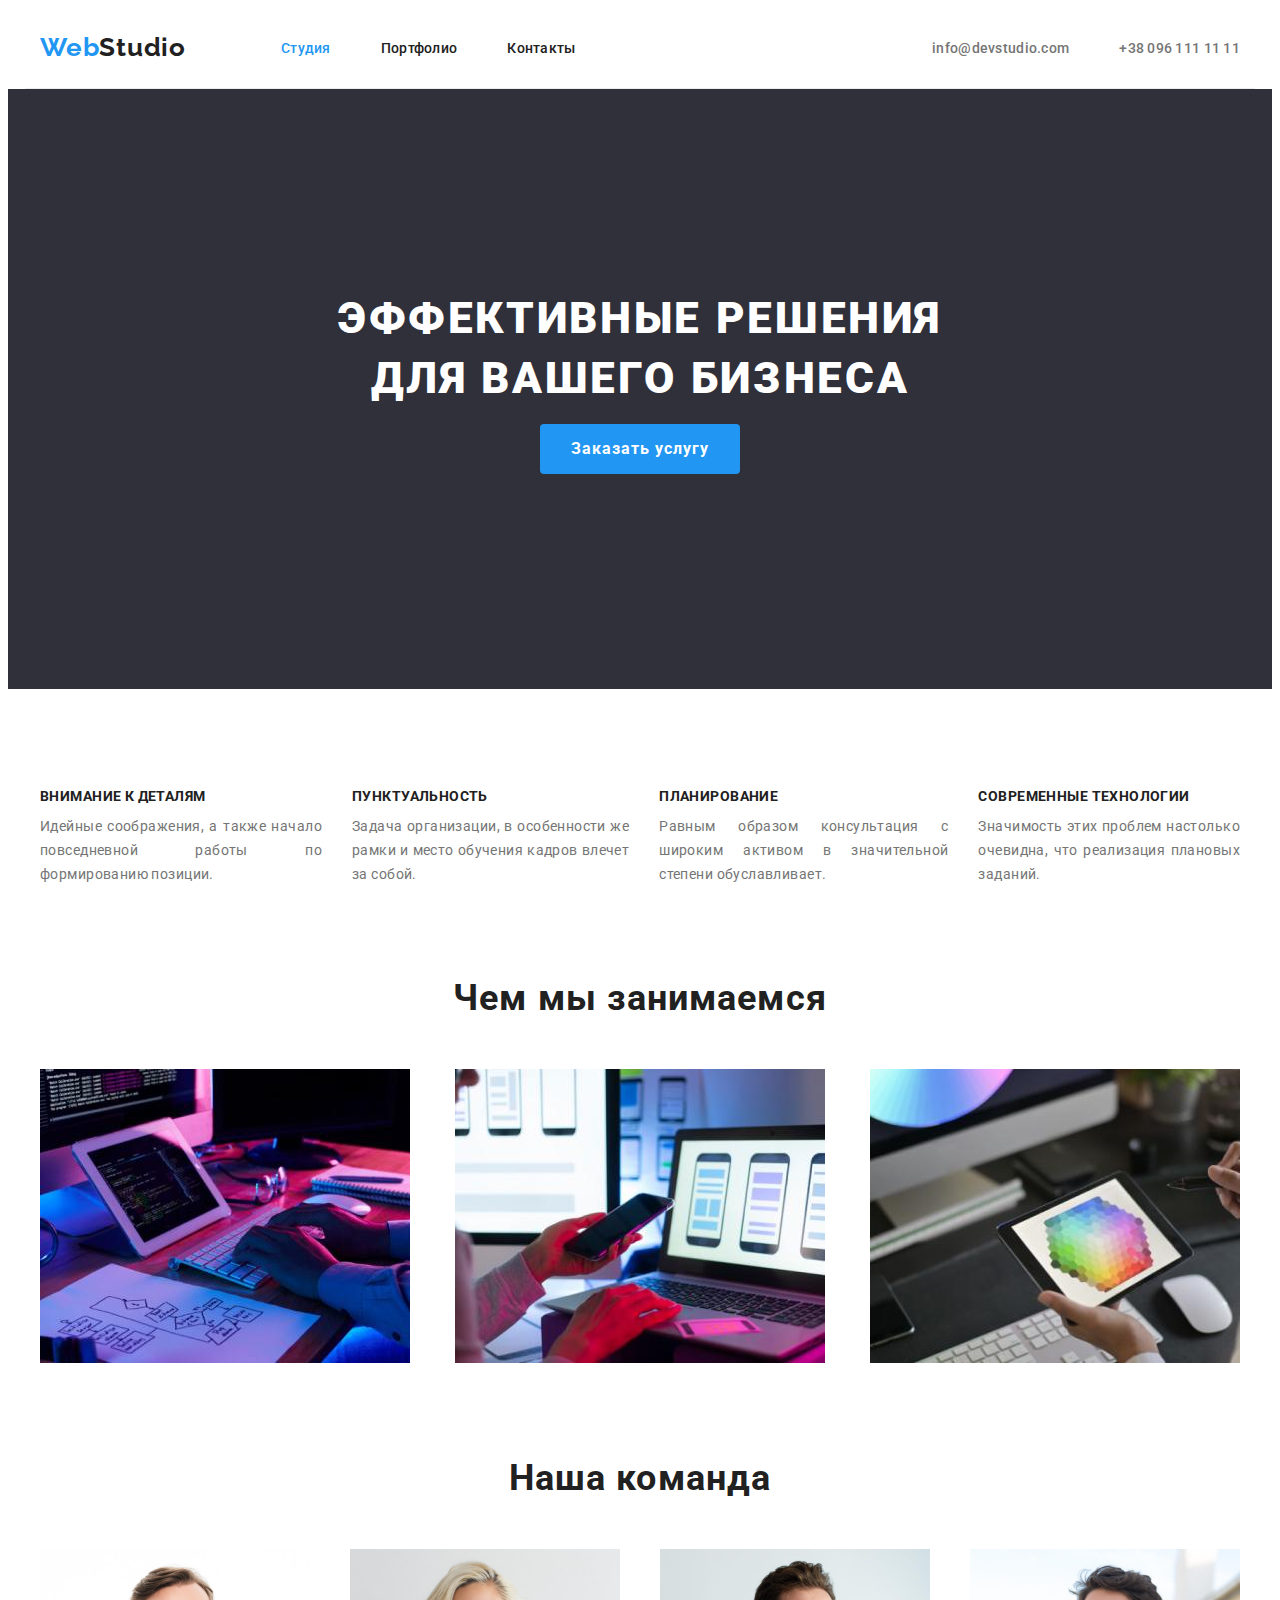
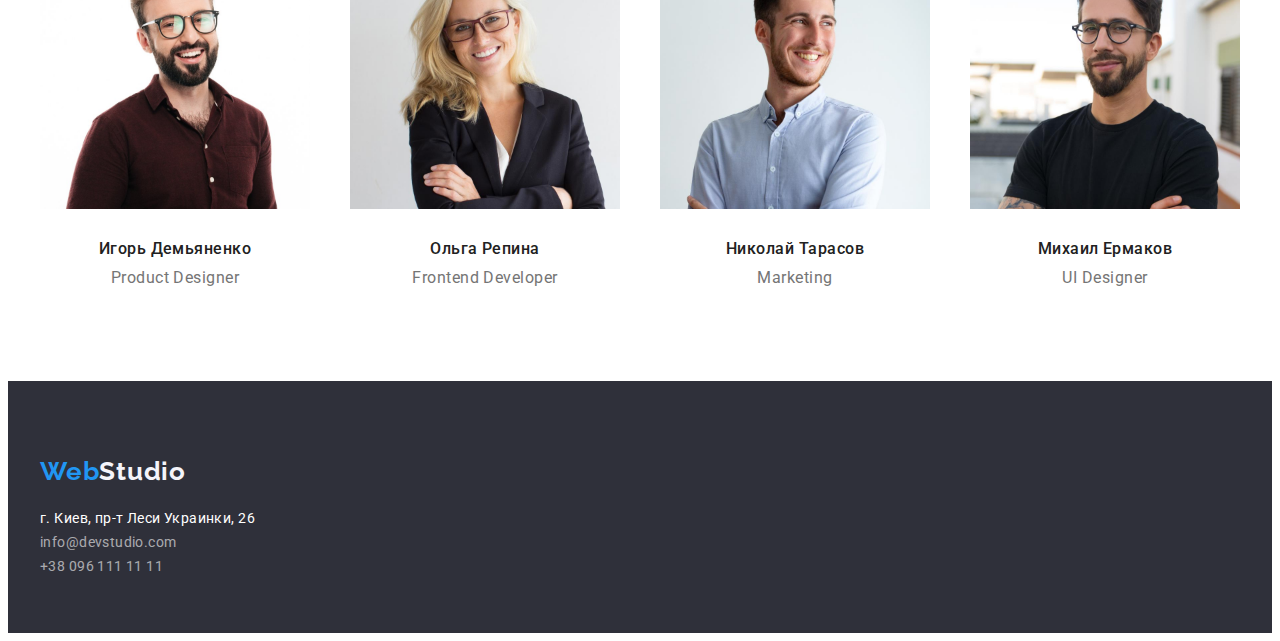
==== index.html @ 91119265 "add flex" ====
<!DOCTYPE html>
<html lang="en">
  <head>
    <meta charset="UTF-8" />
    <meta http-equiv="X-UA-Compatible" content="IE=edge" />
    <meta name="viewport" content="width=device-width, initial-scale=1.0" />
    <title>WebStudio</title>
    <link rel="preconnect" href="https://fonts.googleapis.com" />
    <link rel="preconnect" href="https://fonts.gstatic.com" crossorigin />
    <link
      href="https://fonts.googleapis.com/css2?family=Raleway:wght@700&family=Roboto:wght@400;500;700;900&display=swap"
      rel="stylesheet"
    />
    <link
      rel="stylesheet"
      href="https://cdnjs.cloudflare.com/ajax/libs/modern-normalize/1.1.0/modern-normalize.min.css"
      integrity="sha512-wpPYUAdjBVSE4KJnH1VR1HeZfpl1ub8YT/NKx4PuQ5NmX2tKuGu6U/JRp5y+Y8XG2tV+wKQpNHVUX03MfMFn9Q=="
      crossorigin="anonymous"
      referrerpolicy="no-referrer"
    />
    <link rel="stylesheet" href="./css/styles.css" />
  </head>
  <body>
    <header class="header">
      <div class="container">
        <a href="./index.html" class="header-logo"
          >Web<span class="header-logo2">Studio</span>
        </a>
        <nav class="header-navigation">
          <ul class="header-list list">
            <li class="nav-li">
              <a href="./index.html" class="header-item active-link">Студия</a>
            </li>
            <li class="nav-li">
              <a href="./portfolio.html" class="header-item">Портфолио</a>
            </li>
            <li class="nav-li"><a href="" class="header-item">Контакты</a></li>
          </ul>
        </nav>
        <ul class="header-contacts list">
          <li class="nav-li">
            <a href="mailto:info@devstudio.com" class="contacts-item"
              >info@devstudio.com
            </a>
          </li>
          <li class="nav-li">
            <a href="tel:+380961111111" class="contacts-item"
              >+38 096 111 11 11
            </a>
          </li>
        </ul>
      </div>
    </header>
    <main>
      <!--Главная секция с кнопкой-->
      <section class="hero">
        <div class="container">
          <h1 class="hero-title-text">
            Эффективные решения для вашего бизнеса
          </h1>
          <button type="button" class="hero-btn btn">Заказать услугу</button>
        </div>
      </section>
      <!--Наши приемущества-->
      <section class="positive">
        <div class="container">
          <ul class="positive-list list">
            <li class="positive-item">
              <h3 class="positive-title">Внимание к деталям</h3>
              <p class="positive-text">
                Идейные соображения, а также начало повседневной работы по
                формированию позиции.
              </p>
            </li>
            <li class="positive-item">
              <h3 class="positive-title">Пунктуальность</h3>
              <p class="positive-text">
                Задача организации, в особенности же рамки и место обучения
                кадров влечет за собой.
              </p>
            </li>
            <li class="positive-item">
              <h3 class="positive-title">Планирование</h3>
              <p class="positive-text">
                Равным образом консультация с широким активом в значительной
                степени обуславливает.
              </p>
            </li>
            <li class="positive-item">
              <h3 class="positive-title">Современные технологии</h3>
              <p class="positive-text">
                Значимость этих проблем настолько очевидна, что реализация
                плановых заданий.
              </p>
            </li>
          </ul>
        </div>
      </section>
      <!--Чем мы занимаемся-->
      <section class="work">
        <div class="container">
          <h2 class="work-title">Чем мы занимаемся</h2>
          <ul class="work-list list">
            <li class="work-item">
              <img
                src="./image/index/img1.jpg"
                alt="пишем код"
                width="370"
                height="294"
              />
            </li>
            <li class="work-item">
              <img
                src="./image/index/img2.jpg"
                alt="создаем интерфейс"
                width="370"
                height="294"
              />
            </li>
            <li class="work-item">
              <img
                src="./image/index/img3.jpg"
                alt="подбираем цвета"
                width="370"
                height="294"
              />
            </li>
          </ul>
        </div>
      </section>
      <!--Наша команда-->
      <section class="staff">
        <div class="container">
          <h2 class="staff-title">Наша команда</h2>
          <ul class="staff-list list">
            <li class="staff-item">
              <img
                src="./image/index/p1.jpg"
                alt="Игорь Демьяненко"
                width="270"
                height="260"
              />
              <h3 class="staff-item-title">Игорь Демьяненко</h3>
              <p class="staff-item-text">Product Designer</p>
            </li>
            <li class="staff-item">
              <img
                src="./image/index/p2.jpg"
                alt="Ольга Репина"
                width="270"
                height="260"
              />
              <h3 class="staff-item-title">Ольга Репина</h3>
              <p class="staff-item-text">Frontend Developer</p>
            </li>
            <li class="staff-item">
              <img
                src="./image/index/p3.jpg"
                alt="Николай Тарасов"
                width="270"
                height="260"
              />
              <h3 class="staff-item-title">Николай Тарасов</h3>
              <p class="staff-item-text">Marketing</p>
            </li>
            <li class="staff-item">
              <img
                src="./image/index/p4.jpg"
                alt="Михаил Ермаков"
                width="270"
                height="260"
              />
              <h3 class="staff-item-title">Михаил Ермаков</h3>
              <p class="staff-item-text">UI Designer</p>
            </li>
          </ul>
        </div>
      </section>
    </main>
    <footer class="footer">
      <div class="container">
        <a href="" class="footer-logo"
          >Web<span class="footer-logo2">Studio</span></a
        >
        <address>
          <ul class="footer-list list">
            <li class="footer-li">
              <a
                href="https://goo.gl/maps/4nCda8HMci8gK6ii9"
                target="_blank"
                rel="noreferrer noopener nofollow"
                class="footer-item-white"
                >г. Киев, пр-т Леси Украинки, 26</a
              >
            </li>
            <li class="footer-li">
              <a href="mailto:info@devstudio.com" class="footer-item"
                >info@devstudio.com</a
              >
            </li>
            <li class="footer-li">
              <a href="tel:+380961111111" class="footer-item"
                >+38 096 111 11 11</a
              >
            </li>
          </ul>
        </address>
      </div>
    </footer>
  </body>
</html>
---- css/styles.css ----
/* 
 черный _ основной цвет текста: #212121; 
--main-text-color 
 серый _ неактивные контакты, абзац: #757575; 
--second-text-color 
 белый _ background страницы : #FFFFFF; 
--bg-white-color 
 графит _ background героя и футер background: #2F303A; 
--bg-hero-color 
 серый _ неактивная кнопка: #F5F4FA; 
--inactive_btn_color 
синий _ лого и активных кнопок: #2196F3;
--active-color */

:root {
  --main-text-color: #212121;
  --second-text-color: #757575;
  --bg-white-color: #ffffff;
  --bg-hero-color: #2f303a;
  --inactive_btn_color: #f5f4fa;
  --active-color: #2196f3;
}
body {
  background-color: var(--bg-white-color);
  color: var(--main-text-color);
  font-family: Roboto, sans-serif;
  font-size: 14px;
  line-height: 1.17;
  letter-spacing: 0.03em;
}
li {
  list-style-type: none;
}
a {
  text-decoration: none;
}
address {
  font-style: normal;
}
.btn {
  cursor: pointer;
}
p,
h1,
h2,
h3,
h4,
h5,
h6 {
  margin: 0;
}
ul,
ol {
  padding-left: 0;
  margin: 0;
}
img {
  display: block;
}
.container {
  width: 1200px;
  padding-left: 15px;
  padding-right: 15px;
  margin: 0 auto;
  /* outline: 1px solid red; */
}
.visually-hidden {
  position: absolute;
  white-space: nowrap;
  width: 1px;
  height: 1px;
  overflow: hidden;
  border: 0;
  padding: 0;
  clip: rect(0 0 0 0);
  clip-path: inset(50%);
  margin: -1px;
}
/*==========================++++++HEADER++++++==========================*/
.header .container {
  display: flex;
  align-items: center;
  height: 80px;
  border-bottom-style: solid;
  border-bottom-width: 1px;
  border-color: #ececec;
}
.header-logo {
  font-family: "Raleway";
  font-style: normal;
  font-weight: 700;
  font-size: 26px;
  line-height: 1.2;
  letter-spacing: 0.03em;
  color: var(--active-color);
  margin-right: 95px;
}
.header-logo2 {
  font-family: "Raleway";
  font-style: normal;
  font-weight: 700;
  font-size: 26px;
  line-height: 1.2;
  letter-spacing: 0.03em;
  color: var(--main-text-color);
}
.header-list {
  display: flex;
}
.header-item {
  font-weight: 500;
  font-size: 14px;
  line-height: 16px;
  letter-spacing: 0.02em;
  color: var(--main-text-color);
}
.nav-li:not(:last-child) {
  margin-right: 50px;
}
.header-contacts {
  display: flex;
  margin-left: auto;
}
.contacts-item {
  font-weight: 500;
  font-size: 14px;
  line-height: 16px;
  letter-spacing: 0.02em;
  color: var(--second-text-color);
}
.header-item:hover,
.header-item:focus,
.contacts-item:hover,
.contacts-item:focus {
  font-weight: 500;
  font-size: 14px;
  line-height: 16px;
  letter-spacing: 0.02em;
  color: var(--active-color);
}

/*==========================++++++HERO++++++==========================*/
.hero .container {
  height: 600px;
}
.hero {
  background: var(--bg-hero-color);
}
.hero-title-text {
  width: 700px;
  font-weight: 900;
  font-size: 44px;
  line-height: 1.36;
  letter-spacing: 0.06em;
  text-transform: uppercase;
  color: var(--bg-white-color);
  text-align: center;
  padding-top: 200px;
  margin-left: auto;
  margin-right: auto;
}
.hero-btn {
  color: var(--bg-white-color);
  font-family: inherit;
  font-weight: 700;
  font-size: 16px;
  line-height: 1.88;
  letter-spacing: 0.06em;
  background: var(--active-color);
  width: 200px;
  height: 50px;
  border-radius: 4px;
  border: 0px;
  display: block;
  margin-top: 15px;
  margin-left: auto;
  margin-right: auto;
}

/*==========================++++++POSITIVE++++++==========================*/
.positive-list {
  display: flex;
  padding-top: 100px;
}
.positive-item:not(:last-child) {
  margin-right: 30px;
}
.positive-title {
  font-weight: 700;
  font-size: 14px;
  line-height: 1.14;
  letter-spacing: 0.03em;
  text-transform: uppercase;
}
.positive-text {
  font-size: 14px;
  line-height: 1.71;
  letter-spacing: 0.03em;
  color: var(--second-text-color);
  text-align: justify;
  margin-top: 10px;
}

/*==========================++++++WORK++++++==========================*/
.work-title {
  padding-top: 90px;
  font-weight: 700;
  font-size: 36px;
  line-height: 1.17;
  letter-spacing: 0.03em;
  text-align: center;
}
.work-list {
  display: flex;
  justify-content: space-between;
  padding-top: 50px;
  padding-bottom: 94px;
}

/*==========================++++++STAFF++++++==========================*/
.staff-title {
  font-weight: 700;
  font-size: 36px;
  line-height: 1.17;
  letter-spacing: 0.03em;
  text-align: center;
}
.staff-list {
  display: flex;
  justify-content: space-between;
  padding-top: 50px;
  padding-bottom: 94px;
}
.staff-item-title {
  font-weight: 500;
  font-size: 16px;
  line-height: 1.19;
  letter-spacing: 0.03em;
  text-align: center;
  margin-top: 30px;
}
.staff-item-text {
  font-size: 16px;
  line-height: 1.19;
  letter-spacing: 0.03em;
  color: var(--second-text-color);
  text-align: center;
  margin-top: 10px;
}

/*==========================++++++FOOTER++++++==========================*/
.footer .container {
  height: 252px;
}
.footer {
  background-color: var(--bg-hero-color);
}
.footer-logo {
  font-family: "Raleway";
  font-weight: 700;
  font-size: 26px;
  line-height: 1.2;
  letter-spacing: 0.03em;
  color: var(--active-color);
  display: block;
  padding-top: 75px;
}
.footer-logo2 {
  font-family: "Raleway";
  font-weight: 700;
  font-size: 26px;
  line-height: 1.2;
  letter-spacing: 0.03em;
  color: var(--inactive_btn_color);
}
.footer-list {
  display: flex;
  flex-direction: column;
  margin-top: 20px;
}
.footer-item-white {
  font-size: 14px;
  line-height: 1.71;
  letter-spacing: 0.03em;
  color: var(--bg-white-color);
}
.footer-item {
  font-size: 14px;
  line-height: 1.71;
  letter-spacing: 0.03em;
  color: rgba(255, 255, 255, 0.6);
}
.footer-item-white:hover,
.footer-item:hover,
.footer-item-white:focus,
.footer-item:focus {
  font-size: 14px;
  line-height: 1.71;
  letter-spacing: 0.03em;
  color: var(--active-color);
}

/*==========================++++++PORTFOLIO++++++==========================*/
.portfolio-btn-list {
  display: flex;
  padding-top: 94px;
  justify-content: center;
}
.portfolio-btn {
  color: var(--main-text-color);
  font-family: inherit;
  font-style: normal;
  font-weight: 500;
  font-size: 16px;
  line-height: 1.5;
  letter-spacing: 0.06em;
  background: var(--inactive_btn_color);
  border: 0;
  height: 38px;
  border-radius: 4px;
}
.btn-li:not(:last-child) {
  margin-right: 8px;
}
.portfolio-btn:hover {
  background-color: var(--active-color);
  color: var(--bg-white-color);
}
.portfolio-projects-list {
  display: flex;
  flex-wrap: wrap;
  margin-left: -30px;
  padding-top: 50px;
}
.portfolio-item {
  width: calc(100% / 3 - 30px);
  margin-left: 30px;
  margin-bottom: 30px;
  border-style: solid;
  border-width: 1px;
  border-color: #ececec;
}
.portfolio-title {
  font-weight: 700;
  font-size: 18px;
  line-height: 2;
  letter-spacing: 0.06em;
  margin-top: 20px;
  margin-bottom: 4px;
  color: var(--main-text-color);
  margin-left: 24px;
}
.portfolio-text {
  font-size: 16px;
  line-height: 1.88;
  letter-spacing: 0.03em;
  color: var(--second-text-color);
  margin-left: 24px;
}
.active-link {
  color: var(--active-color);
}
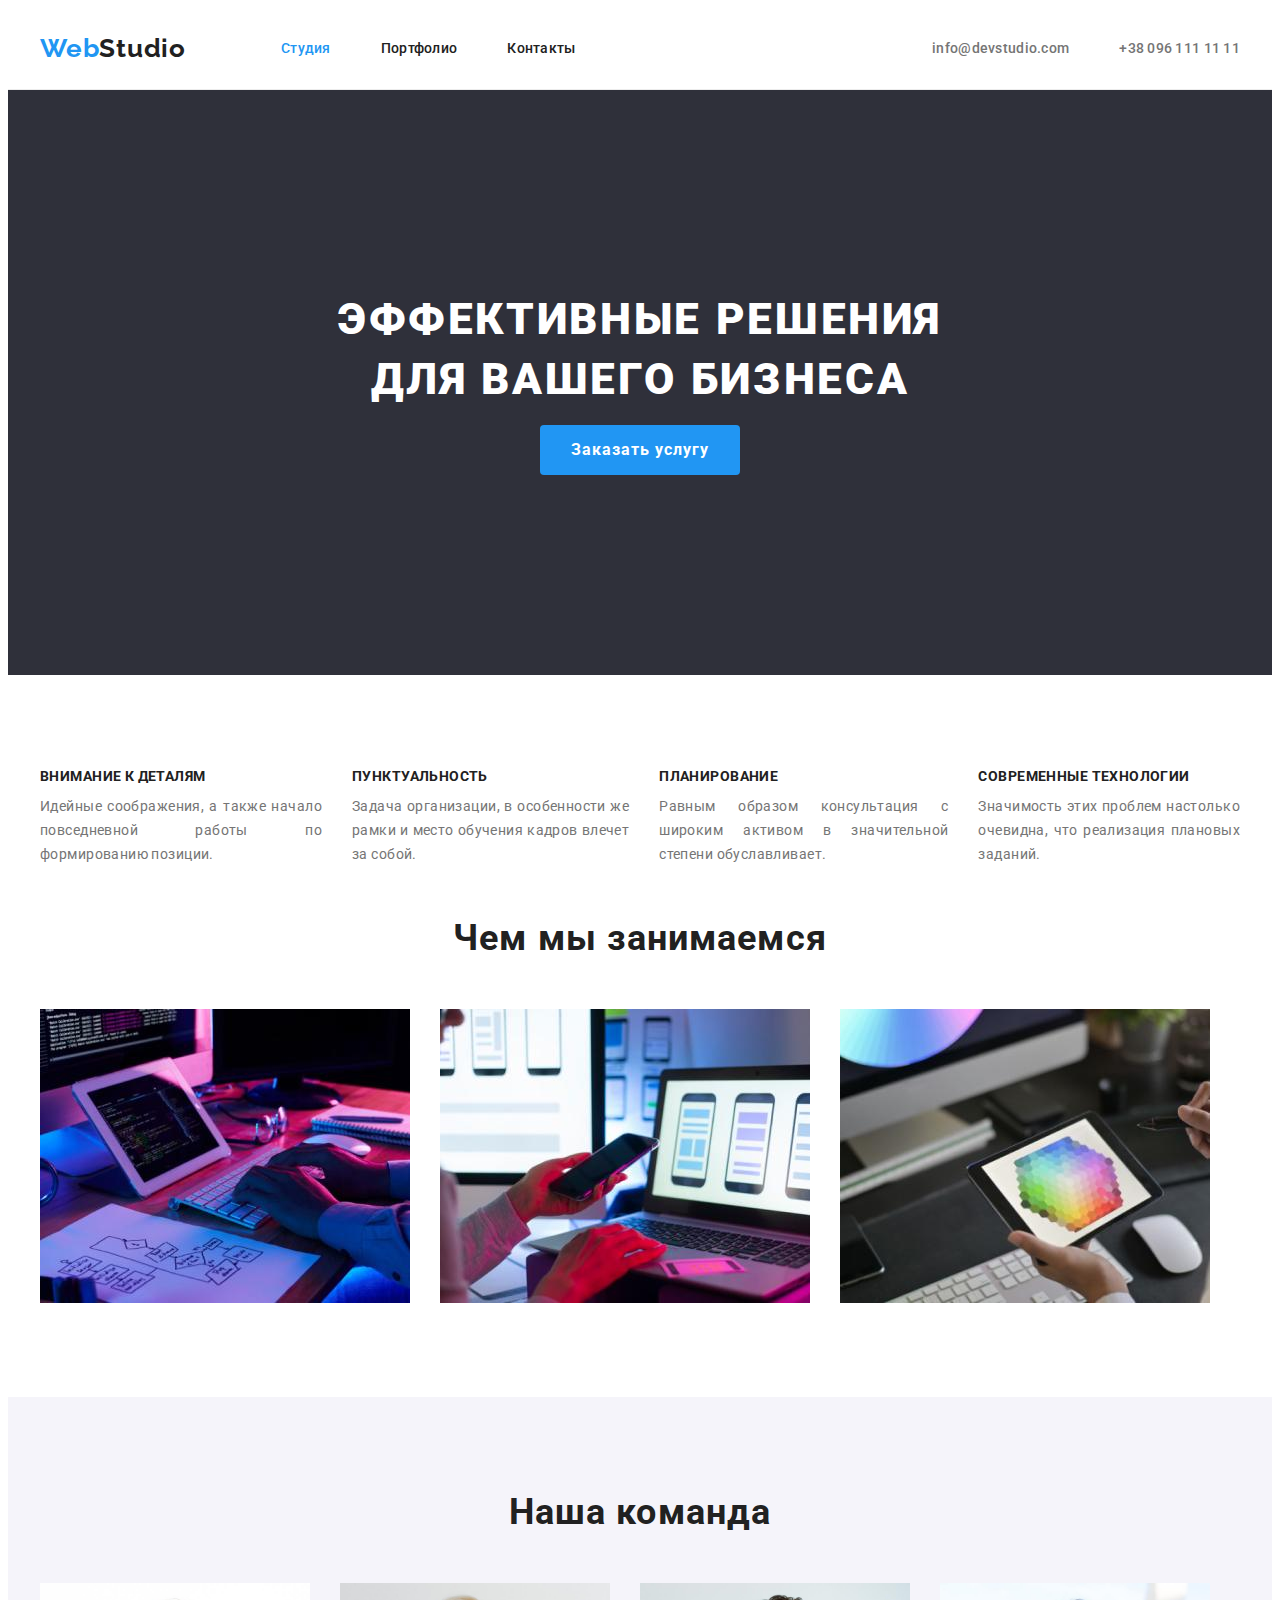
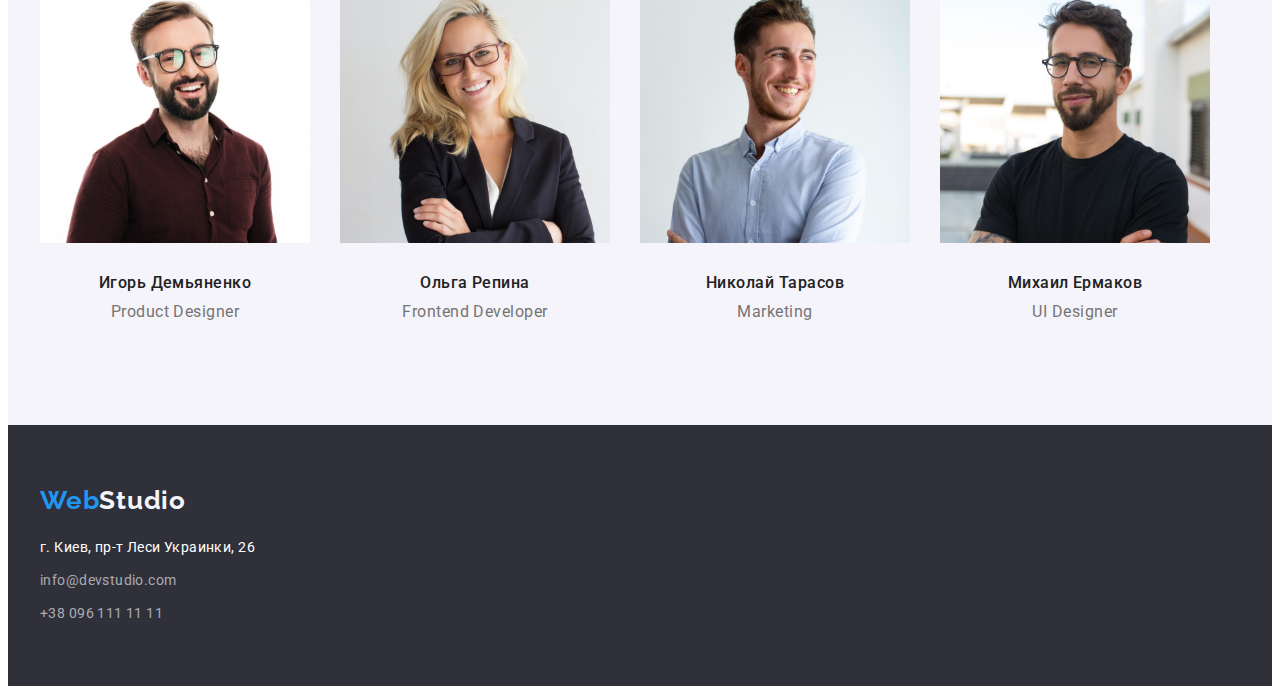
==== commit 50c3c046: "fix 01" ====
--- a/index.html
+++ b/index.html
@@ -140,8 +140,11 @@
                 width="270"
                 height="260"
               />
-              <h3 class="staff-item-title">Игорь Демьяненко</h3>
-              <p class="staff-item-text">Product Designer</p>
+              <div class="staff-title-top">
+                <h3 class="staff-item-title">Игорь Демьяненко</h3>
+
+                <p class="staff-item-text">Product Designer</p>
+              </div>
             </li>
             <li class="staff-item">
               <img
@@ -150,8 +153,11 @@
                 width="270"
                 height="260"
               />
-              <h3 class="staff-item-title">Ольга Репина</h3>
-              <p class="staff-item-text">Frontend Developer</p>
+              <div class="staff-title-top">
+                <h3 class="staff-item-title">Ольга Репина</h3>
+
+                <p class="staff-item-text">Frontend Developer</p>
+              </div>
             </li>
             <li class="staff-item">
               <img
@@ -160,8 +166,11 @@
                 width="270"
                 height="260"
               />
-              <h3 class="staff-item-title">Николай Тарасов</h3>
-              <p class="staff-item-text">Marketing</p>
+              <div class="staff-title-top">
+                <h3 class="staff-item-title">Николай Тарасов</h3>
+
+                <p class="staff-item-text">Marketing</p>
+              </div>
             </li>
             <li class="staff-item">
               <img
@@ -170,8 +179,11 @@
                 width="270"
                 height="260"
               />
-              <h3 class="staff-item-title">Михаил Ермаков</h3>
-              <p class="staff-item-text">UI Designer</p>
+              <div class="staff-title-top">
+                <h3 class="staff-item-title">Михаил Ермаков</h3>
+
+                <p class="staff-item-text">UI Designer</p>
+              </div>
             </li>
           </ul>
         </div>
--- a/css/styles.css
+++ b/css/styles.css
@@ -77,13 +77,16 @@
   margin: -1px;
 }
 /*==========================++++++HEADER++++++==========================*/
-.header .container {
-  display: flex;
-  align-items: center;
-  height: 80px;
+.header {
   border-bottom-style: solid;
   border-bottom-width: 1px;
   border-color: #ececec;
+  padding-top: 25px;
+  padding-bottom: 25px;
+}
+.header .container {
+  display: flex;
+  align-items: center;
 }
 .header-logo {
   font-family: "Raleway";
@@ -141,10 +144,11 @@
 
 /*==========================++++++HERO++++++==========================*/
 .hero .container {
-  height: 600px;
 }
 .hero {
   background: var(--bg-hero-color);
+  padding-top: 200px;
+  padding-bottom: 200px;
 }
 .hero-title-text {
   width: 700px;
@@ -155,7 +159,6 @@
   text-transform: uppercase;
   color: var(--bg-white-color);
   text-align: center;
-  padding-top: 200px;
   margin-left: auto;
   margin-right: auto;
 }
@@ -178,9 +181,11 @@
 }
 
 /*==========================++++++POSITIVE++++++==========================*/
+.positive {
+  padding-top: 94px;
+}
 .positive-list {
   display: flex;
-  padding-top: 100px;
 }
 .positive-item:not(:last-child) {
   margin-right: 30px;
@@ -202,8 +207,12 @@
 }
 
 /*==========================++++++WORK++++++==========================*/
+.work {
+  padding-top: 50px;
+  padding-bottom: 94px;
+}
 .work-title {
-  padding-top: 90px;
+  margin-bottom: 50px;
   font-weight: 700;
   font-size: 36px;
   line-height: 1.17;
@@ -212,24 +221,33 @@
 }
 .work-list {
   display: flex;
-  justify-content: space-between;
-  padding-top: 50px;
+}
+.work-item {
+  width: 370px;
+}
+.work-item:not(:last-child) {
+  margin-right: 30px;
+}
+/*==========================++++++STAFF++++++==========================*/
+.staff {
+  padding-top: 94px;
   padding-bottom: 94px;
-}
-
-/*==========================++++++STAFF++++++==========================*/
+  background-color: #f5f4fa;
+}
 .staff-title {
   font-weight: 700;
   font-size: 36px;
   line-height: 1.17;
   letter-spacing: 0.03em;
   text-align: center;
+  margin-bottom: 50px;
 }
 .staff-list {
   display: flex;
-  justify-content: space-between;
-  padding-top: 50px;
-  padding-bottom: 94px;
+}
+.staff-title-top {
+  margin-top: 30px;
+  margin-bottom: 10px;
 }
 .staff-item-title {
   font-weight: 500;
@@ -237,7 +255,6 @@
   line-height: 1.19;
   letter-spacing: 0.03em;
   text-align: center;
-  margin-top: 30px;
 }
 .staff-item-text {
   font-size: 16px;
@@ -247,13 +264,14 @@
   text-align: center;
   margin-top: 10px;
 }
-
+.staff-item:not(:last-child) {
+  margin-right: 30px;
+}
 /*==========================++++++FOOTER++++++==========================*/
-.footer .container {
-  height: 252px;
-}
 .footer {
   background-color: var(--bg-hero-color);
+  padding-top: 60px;
+  padding-bottom: 60px;
 }
 .footer-logo {
   font-family: "Raleway";
@@ -263,7 +281,7 @@
   letter-spacing: 0.03em;
   color: var(--active-color);
   display: block;
-  padding-top: 75px;
+  margin-bottom: 20px;
 }
 .footer-logo2 {
   font-family: "Raleway";
@@ -273,16 +291,14 @@
   letter-spacing: 0.03em;
   color: var(--inactive_btn_color);
 }
-.footer-list {
-  display: flex;
-  flex-direction: column;
-  margin-top: 20px;
-}
 .footer-item-white {
   font-size: 14px;
   line-height: 1.71;
   letter-spacing: 0.03em;
   color: var(--bg-white-color);
+}
+.footer-li:not(:last-child) {
+  margin-bottom: 9px;
 }
 .footer-item {
   font-size: 14px;
@@ -301,9 +317,12 @@
 }
 
 /*==========================++++++PORTFOLIO++++++==========================*/
+.portfolio {
+  margin-top: 94px;
+  margin-bottom: 94px;
+}
 .portfolio-btn-list {
   display: flex;
-  padding-top: 94px;
   justify-content: center;
 }
 .portfolio-btn {
@@ -336,17 +355,19 @@
   width: calc(100% / 3 - 30px);
   margin-left: 30px;
   margin-bottom: 30px;
+  margin-top: 30px;
+}
+.portfolio-top {
   border-style: solid;
   border-width: 1px;
   border-color: #ececec;
+  border-top: 0;
 }
 .portfolio-title {
   font-weight: 700;
   font-size: 18px;
   line-height: 2;
   letter-spacing: 0.06em;
-  margin-top: 20px;
-  margin-bottom: 4px;
   color: var(--main-text-color);
   margin-left: 24px;
 }
@@ -356,6 +377,7 @@
   letter-spacing: 0.03em;
   color: var(--second-text-color);
   margin-left: 24px;
+  margin-bottom: 20px;
 }
 .active-link {
   color: var(--active-color);
